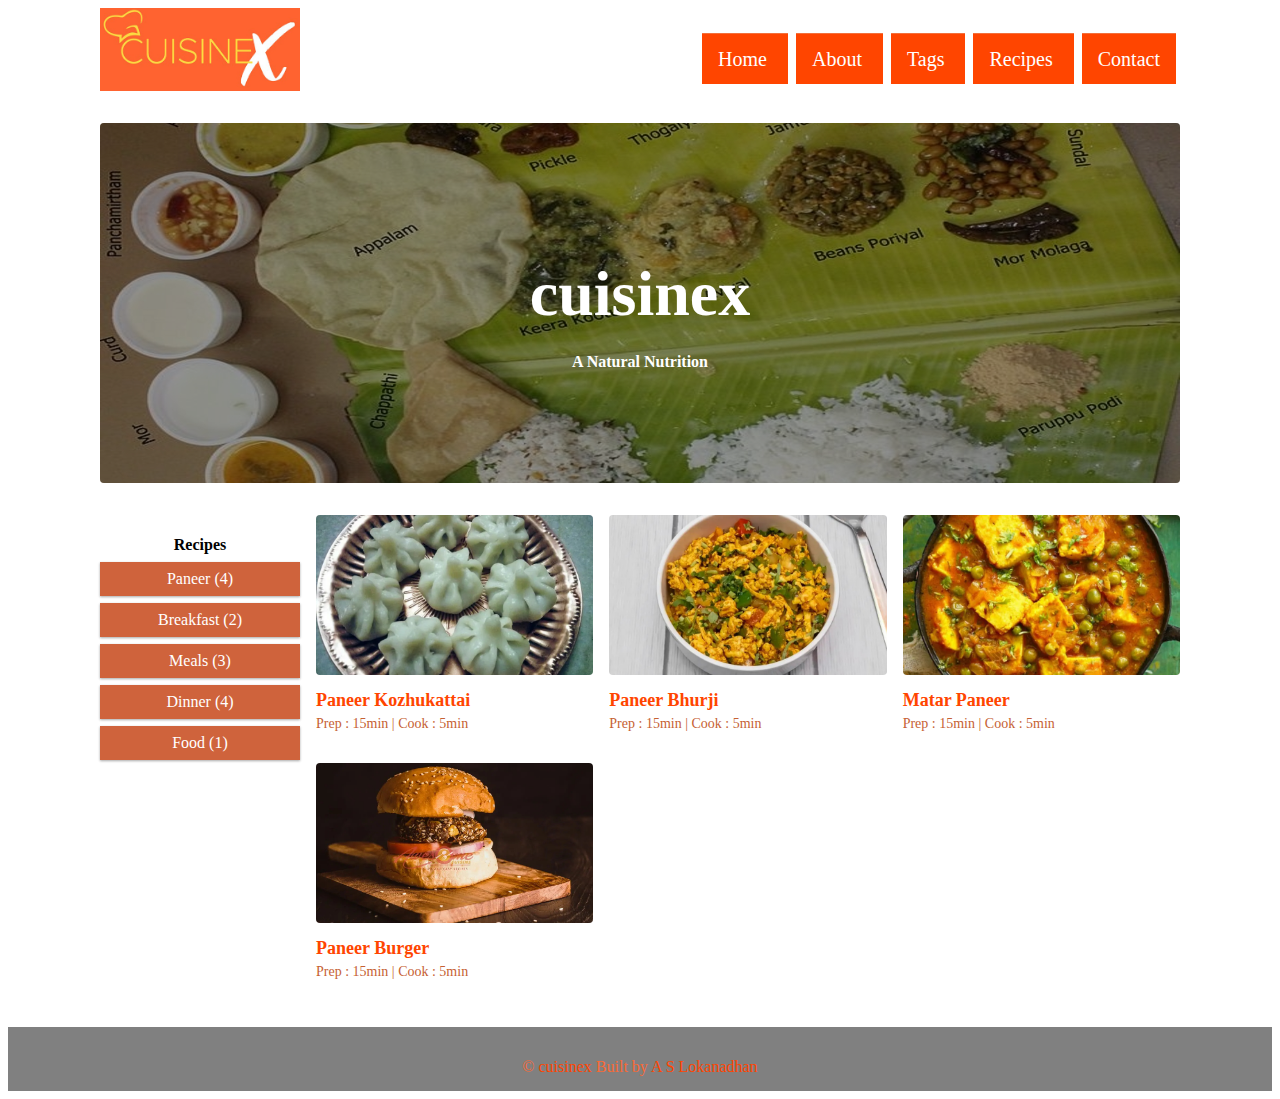
==== index.html @ 7bdd2fa6 "Add files via upload" ====
<!DOCTYPE html>
<html lang="en">

<head>
  <meta charset="UTF-8" />
  <meta http-equiv="X-UA-Compatible" content="IE=edge" />
  <meta name="viewport" content="width=device-width, initial-scale=1.0" />
  <title>cuisinex - A Natural Nutrition </title>
  <!-- favicon -->
  <link rel="shortcut icon" href="./assets/favicon.jpeg" type="image/x-icon" />
  
  <!-- font-awesome -->
  <link rel="stylesheet" href="https://cdnjs.cloudflare.com/ajax/libs/font-awesome/5.14.0/css/all.min.css" />
  <!-- main css -->
  <link rel="stylesheet" href="./css/main.css" />
</head>

<body>
  <!-- nav  -->
  <nav class="navbar">
    <div class="nav-center" id="navbar-link">
      <div class="logo">
        <a href="index.html" id="logo">
          <img src="./assets/logo2.jpeg" alt="cuisinex"/>
        </a>
        </div>
        <div class="nav-link">
        <a href="index.html"> home </a>
        <a href="about.html"> about </a>
        
        <a href="tags.html"> tags </a>
        
        <a href="recipes.html"> recipes </a>
        
        <a href="contact.html"> contact </a>
        
        <a href="javascript:void(0);" class="icon" onclick="myFunction()">
          <i class="fas fa-align-justify"></i>
        </a>
      </div>
  </nav>
  <!-- end of nav -->
  <!-- main -->
  <main class="page">
    <!-- header -->
    <header class="hero">
      <div class="hero-container">
        <div class="hero-text">
          <h1>cuisinex</h1>
          <h4>A Natural Nutrition</h4>
        </div>
      </div>
    </header>
    <!-- end of header -->
    <section class="recipes-container">
      <!-- tag container -->
      <div class="tags-container">
        <h4>recipes</h4>
        <div class="tags-list">
          <a href="tag-template.html">Paneer (4)</a>
          <a href="tag-template.html">Breakfast (2)</a>
          <a href="tag-template.html">Meals (3)</a>
          <a href="tag-template.html">Dinner (4)</a>
          <a href="tag-template.html">Food (1)</a>
        </div>
      </div>
      <!-- end of tag container -->
      <!-- recipes list -->
      <div class="recipes-list">
        <!-- single recipe -->
        <a href="single-recipe.html" class="recipe">
          <img src="./assets/recipes/recipe-1.jpg" class="img recipe-img" alt="" />
          <h5>Paneer Kozhukattai</h5>
          <p>Prep : 15min | Cook : 5min</p>
        </a>
        <!-- end of single recipe -->
        <!-- single recipe -->
        <a href="single-recipe.html" class="recipe">
          <img src="./assets/recipes/recipe-2.jpg" class="img recipe-img" alt="" />
          <h5>Paneer Bhurji</h5>
          <p>Prep : 15min | Cook : 5min</p>
        </a>
        <!-- end of single recipe -->
        <!-- single recipe -->
        <a href="single-recipe.html" class="recipe">
          <img src="./assets/recipes/recipe-3.jpg" class="img recipe-img" alt="" />
          <h5>Matar Paneer</h5>
          <p>Prep : 15min | Cook : 5min</p>
        </a>
        <!-- end of single recipe -->
        <!-- single recipe -->
        <a href="single-recipe.html" class="recipe">
          <img src="./assets/recipes/recipe-4.jpg" class="img recipe-img" alt="" />
          <h5>Paneer Burger</h5>
          <p>Prep : 15min | Cook : 5min</p>
        </a>
        <!-- end of single recipe -->
      </div>
      <!-- end of recipes list -->
    </section>
  </main>
  <!-- end of main -->
  <!-- footer -->
  <footer class="page-footer">
    <p>
      &copy;
      <span class="footer-logo">cuisinex</span> Built by
      <a href="https://www.linkedin.com/in/lokanadhan-a-s-b89575217/">A S Lokanadhan</a>
    </p>
  </footer>
  <script src="./js/app.js"></script>
</body>

</html>
---- css/main.css ----
*,
::after,
::before {
  box-sizing: border-box;
}

small,
.text-small {
  font-size: 11px;
}

a {
  text-decoration: none;
}
ul {
  list-style-type: none;
  padding: 0;
}

.img {
  width: 100%;
  display: block;
  object-fit: cover;
}
/* buttons */

.btn {
  cursor: pointer;
  color: white;
  background: orangered;
  border: transparent;
  border-radius: 4px;

  padding: 6px 12px;
  box-shadow: 0 1px 3px 0 rgba(0, 0, 0, 0.1), 0 1px 2px 0 rgba(0, 0, 0, 0.06);

  text-transform: capitalize;
  display: inline-block;
}
.btn:hover {
  background: rgb(228, 109, 66);
  box-shadow: 0 10px 15px -3px rgba(0, 0, 0, 0.1),
    0 4px 6px -2px rgba(0, 0, 0, 0.05);
}

.btn-block {
  width: 100%;
}

/* form */

.form {
  width: 90vw;
  max-width: 600px;
  background: white;
  border-radius: 4px;
  box-shadow: 0 4px 6px -1px rgba(0, 0, 0, 0.1),
    0 2px 4px -1px rgba(0, 0, 0, 0.06);
  padding: 32px 40px;
  margin: 48px auto;
}
.form-label {
  display: block;
  font-size: 11px;
  margin-bottom: 8px;
  text-transform: capitalize;
}
.form-input,
.form-textarea {
  width: 100%;
  padding: 6px 12px;
  border-radius: 4px;
  border: 1px solid white;
}

.form-row {
  margin-bottom: 16px;
}

.form-textarea {
  height: 100px;
}

.form-alert {
  color: orangered;

  text-transform: capitalize;
}

/*
=============== 
Navbar
===============
*/

.navbar {
  display: flex;
  align-items: center;
  justify-content: center;
}
.nav-center {
  width: 90vw;
  max-width: 1080px;
}

.navbar img {
  display: block;
  width: 200px;
}
.navbar .logo {
  float: left;
}
.navbar .nav-link {
  float: right;
  margin-top: 40px;
}
.nav-link a {
  text-align: center;
  font-size: 20px;
  margin: 4px;
  padding: 14px 16px;
  text-transform: capitalize;
  background-color: orangered;
  color: white;
  border-top: 1px solid rgb(243, 112, 60);
}
.nav-link a:hover {
  background-color: rgb(229, 120, 81);
  border-radius: 4px;
}
.navbar .icon {
  display: none;
}

@media screen and (max-width: 640px) {
  .nav-center a:not(:first-child) {
    display: none;
  }
  .nav-center a.icon {
    float: right;
    display: block;
  }
}

@media screen and (max-width: 640px) {
  .nav-center.responsive {
    position: relative;
  }
  .nav-center.responsive .icon {
    position: absolute;
    right: 0;
    top: 0;
  }
  .nav-center.responsive a {
    float: left;
    display: block;
    text-align: left;
  }
}
/*
@media screen and (min-width: 1024px) {
  .navbar {
    height: 96px;
  }
  .nav-center {
    display: flex;
    align-items: center;
  }
  .nav-header {
    padding: 0;
    margin-right: 32px;
    height: auto;
  }

  .nav-links {
    height: auto !important;
    flex-direction: row;
    align-items: center;
    width: 100%;
  }
  .nav-link {
    padding: 0;
    border-top: none;
    margin-right: 16px;
    font-size: 16px;
  }
}
*/

/*
=============== 
Page
===============
*/

.page {
  width: 90vw;
  max-width: 1080px;
  margin: 0 auto;
}
.page {
  padding-top: 32px;
  min-height: calc(100vh - (160px));
}
/*
=============== 
Footer
===============
*/

.page-footer {
  text-align: center;
  height: 64px;
  display: flex;
  align-items: center;
  justify-content: center;
  background: gray;
  color: rgb(248, 105, 53);
}

.page-footer p {
  margin-bottom: 0;
}
.page-footer .footer-logo,
.page-footer a {
  color: orangered;
}
/*
=============== 
Hero
===============
*/

.hero {
  height: 40vh;
  position: relative;
  margin-bottom: 32px;
  background: url("../assets/main.jpg") center/cover no-repeat;
  border-radius: 4px;
}
.hero-container {
  position: absolute;
  top: 0;
  left: 0;
  width: 100%;
  height: 100%;
  display: flex;
  align-items: center;
  justify-content: center;
  background: rgba(0, 0, 0, 0.4);
  border-radius: 4px;
}
.hero-text {
  color: white;
  text-align: center;
}

@media only screen and (min-width: 1024px) {
  .hero-text h1 {
    font-size: 64px;
    margin-bottom: 0;
  }
}

/*
=============== 
Recipes 
===============
*/

.recipes-container {
  display: grid;
  gap: 32px 16px;
}

.recipes-list {
  display: grid;
  gap: 32px 16px;
  padding-bottom: 48px;
}
.tags-container {
  display: flex;
  flex-direction: column;
  padding-bottom: 48px;
}
.tags-container h4 {
  margin-bottom: 8px;
  text-transform: capitalize;
  text-align: center;
}
.tags-list {
  display: grid;
  grid-template-columns: 1fr 1fr 1fr;
}
.tags-list a {
  padding: 8px;
  margin-bottom: 7px;
  text-transform: capitalize;
  display: block;
  text-align: center;
  color: white;
  background: rgb(207, 99, 60);

  box-shadow: 0 1px 3px rgba(0, 0, 0, 0.12), 0 1px 2px rgba(0, 0, 0, 0.24);
}
.tags-list a:hover {
  background: orangered;
  border-radius: 4px;
}
.recipe {
  display: block;
}
.recipe-img {
  height: 250px;
  border-radius: 4px;
  margin-bottom: 16px;
}
.recipe h5 {
  margin-bottom: 0;
  margin-top: 4px;
  line-height: 1;
  color: orangered;
}
.recipe p {
  margin-bottom: 0;
  line-height: 1;
  margin-top: 8px;
  color: rgb(198, 97, 51);
}
@media screen and (min-width: 640px) {
  .recipes-list {
    grid-template-columns: 1fr 1fr;
  }
  .recipe-img {
    height: 160px;
  }
}

@media screen and (min-width: 1024px) {
  .recipes-container {
    grid-template-columns: 200px 1fr;
    gap: 16px;
  }
  .recipes-list {
    grid-template-columns: 1fr 1fr;
  }

  .recipe p {
    font-size: 14px;
  }
  .tags-container {
    order: 0;
  }
  .tags-list {
    display: grid;
    grid-template-columns: 1fr;
  }
}

@media screen and (min-width: 1080px) {
  .recipe h5 {
    font-size: 18px;
  }
  .recipes-list {
    grid-template-columns: 1fr 1fr 1fr;
  }
}
/*
=============== 
Error
===============
*/
.error-page {
  text-align: center;
  padding-top: 80px;
}
.error-page h1 {
  font-size: 144px;
}
/*
=============== 
About Page
===============
*/

.about-page h2 {
  text-transform: none;
}
.about-page {
  display: grid;
  gap: 32px 64px;
  padding-bottom: 48px;
}
.about-img {
  border-radius: 4px;
  height: 300px;
}

@media screen and (min-width: 1024px) {
  .about-page {
    grid-template-columns: 1fr 1fr;
    grid-template-rows: 400px;
    align-items: center;
  }
  .about-img {
    height: 100%;
  }
}

.featured-title {
  text-align: center;
}
/*
=============== 
Contact Page
===============
*/
.contact-form {
  width: 100%;
  margin: 0;
}
.contact-container {
  display: grid;
  gap: 32px 48px;
  padding-bottom: 48px;
}
@media screen and (min-width: 1024px) {
  .contact-container {
    grid-template-columns: 1fr 450px;
    align-items: center;
  }
}

/*
=============== 
Tags Page
===============
*/

.tags-wrapper {
  display: grid;
  gap: 32px;
  padding-bottom: 48px;
}
.tag {
  background: rgb(212, 96, 43);
  border-radius: 4px;
  text-align: center;

  padding: 12px 0;
}
.tag:hover {
  background: orangered;
}
.tag h5,
.tag p {
  margin-bottom: 0;
  color: white;
  text-transform: capitalize;
}

@media screen and (min-width: 640px) {
  .tags-wrapper {
    grid-template-columns: 1fr 1fr;
  }
}
@media screen and (min-width: 1024px) {
  .tags-wrapper {
    grid-template-columns: 1fr 1fr 1fr;
  }
}

/*
=============== 
Recipe Template
===============
*/

.recipe-hero {
  display: grid;
  gap: 48px;
}

.recipe-hero-img {
  height: 300px;
  border-radius: 4px;
}

.recipe-icons {
  display: grid;
  grid-template-columns: repeat(3, 1fr);
  gap: 16px;
  margin: 32px 0;
  text-align: center;
}
.recipe-icons i {
  font-size: 24px;
  color: orangered;
}
.recipe-icons h5,
.recipe-icons p {
  margin-bottom: 0;
  font-size: 14px;
  text-transform: capitalize;
}

.recipe-tags {
  display: flex;
  align-items: center;
  flex-wrap: wrap;
  font-size: 12px;
}
.recipe-tags a {
  background: orangered;
  border-radius: 4px;
  padding: 1px 8px;
  margin: 0 4px;
  text-transform: capitalize;
  color: rgb(227, 92, 34);
}
@media screen and (min-width: 1024px) {
  .recipe-hero {
    grid-template-columns: 4fr 5fr;
    align-items: center;
  }
}
.recipe-content {
  padding: 48px 0;
  display: grid;
  gap: 32px 80px;
}
@media screen and (min-width: 1024px) {
  .recipe-content {
    grid-template-columns: 2fr 1fr;
  }
}
.single-instruction header {
  display: grid;
  grid-template-columns: auto 1fr;
  gap: 24px;
  align-items: center;
}
.single-instruction header p {
  text-transform: uppercase;
  color: orangered;
  margin-bottom: 0;
}

.single-instruction header div {
  height: 2px;
}

.second-column {
  display: grid;
  row-gap: 32px;
}

.single-ingredient {
  border-bottom: 2px solid white;
  padding-bottom: 12px;
}
.single-tool {
  border-bottom: 2px solid white;
  padding-bottom: 12px;
  text-transform: capitalize;
}
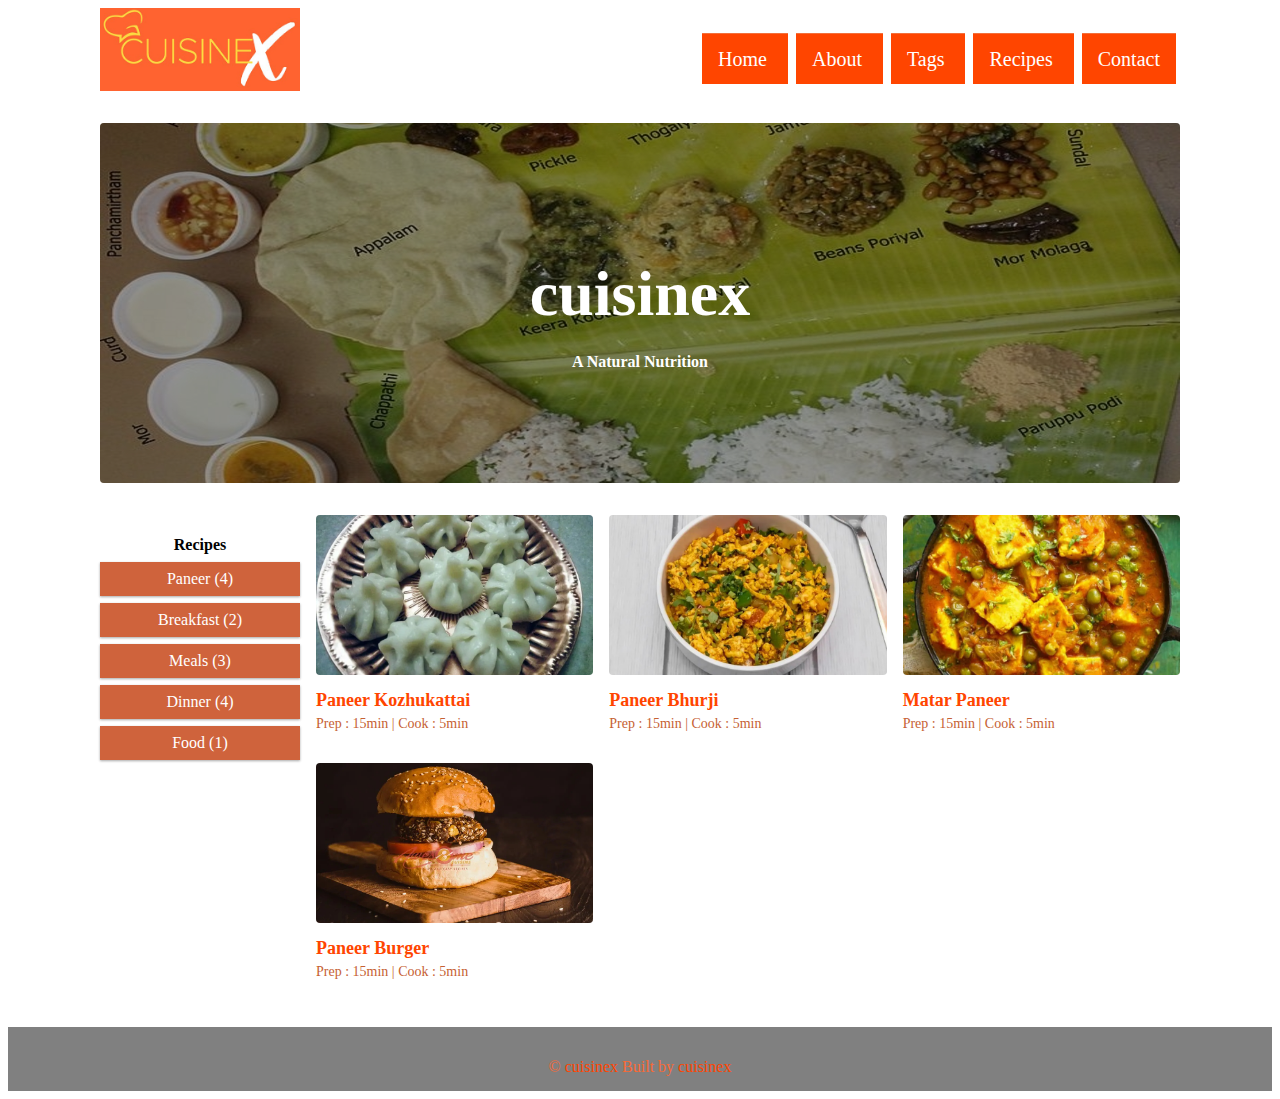
==== commit f7faff2a: "Update index.html" ====
--- a/index.html
+++ b/index.html
@@ -106,10 +106,10 @@
     <p>
       &copy;
       <span class="footer-logo">cuisinex</span> Built by
-      <a href="https://www.linkedin.com/in/lokanadhan-a-s-b89575217/">A S Lokanadhan</a>
+      <a href="https://instagram.com/cuisinex______?igshid=YmMyMTA2M2Y=">cuisinex</a>
     </p>
   </footer>
   <script src="./js/app.js"></script>
 </body>
 
-</html>+</html>
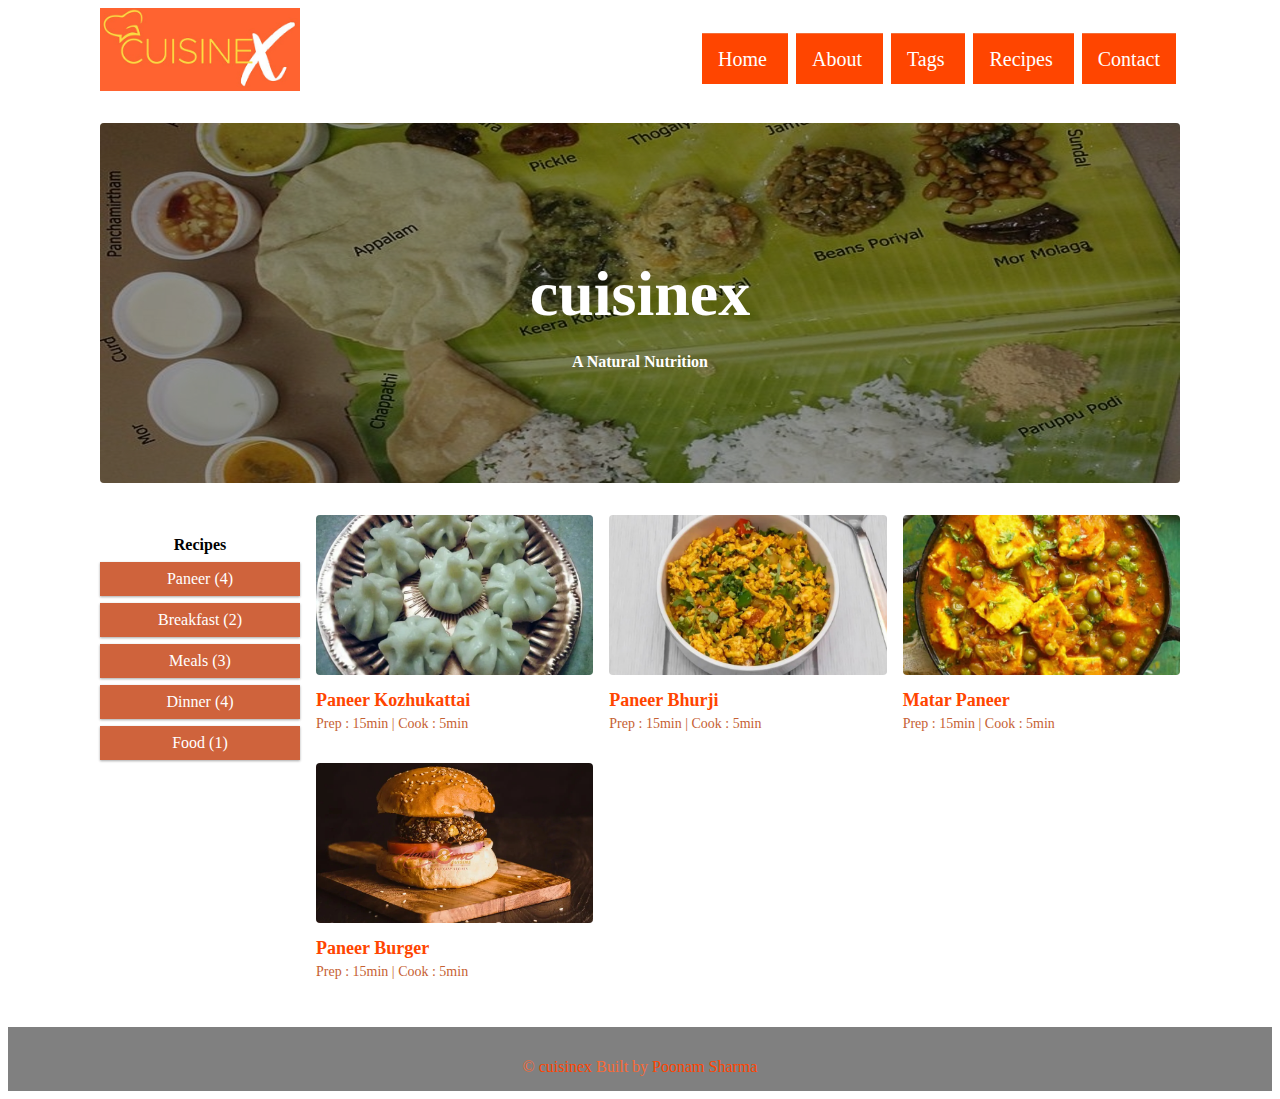
==== commit d05e6120: "Update index.html" ====
--- a/index.html
+++ b/index.html
@@ -106,7 +106,7 @@
     <p>
       &copy;
       <span class="footer-logo">cuisinex</span> Built by
-      <a href="https://instagram.com/cuisinex______?igshid=YmMyMTA2M2Y=">cuisinex</a>
+      <a href="https://instagram.com/cuisinex______?igshid=YmMyMTA2M2Y=">Poonam Sharma</a>
     </p>
   </footer>
   <script src="./js/app.js"></script>
